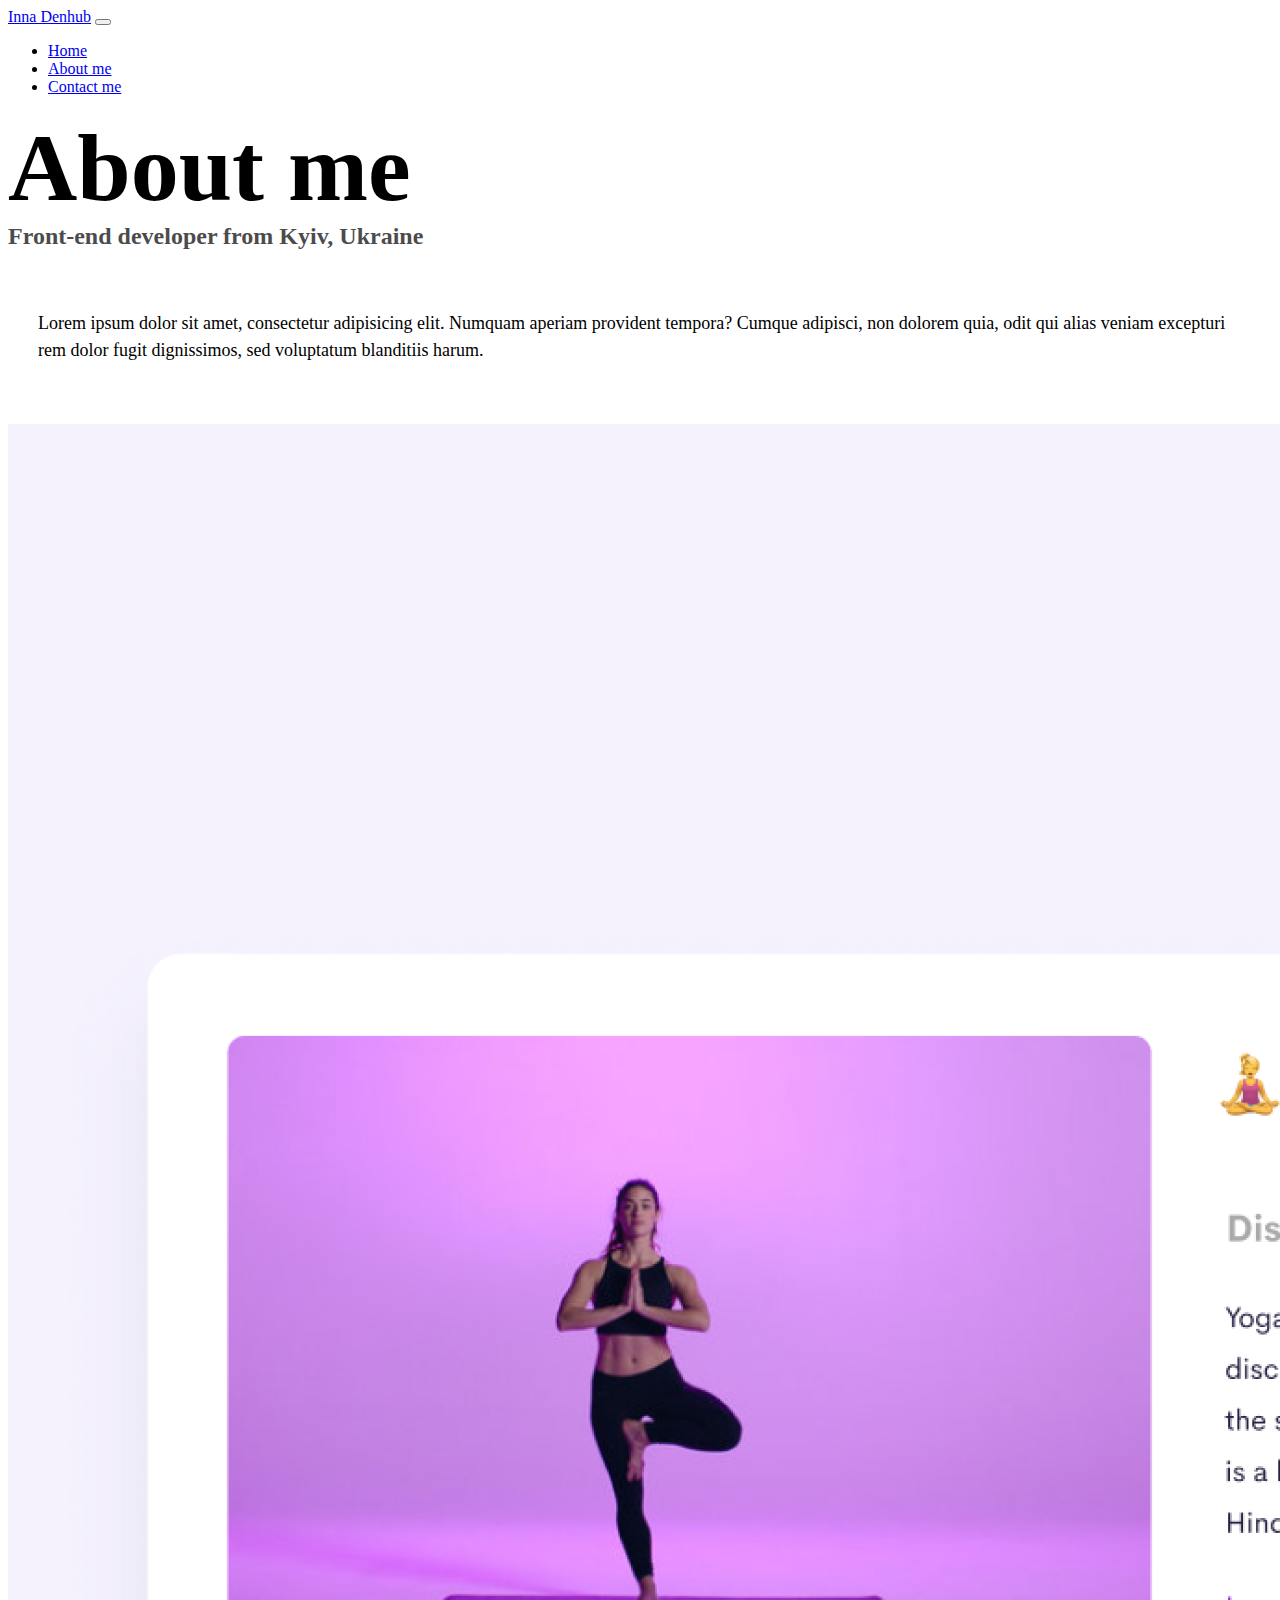
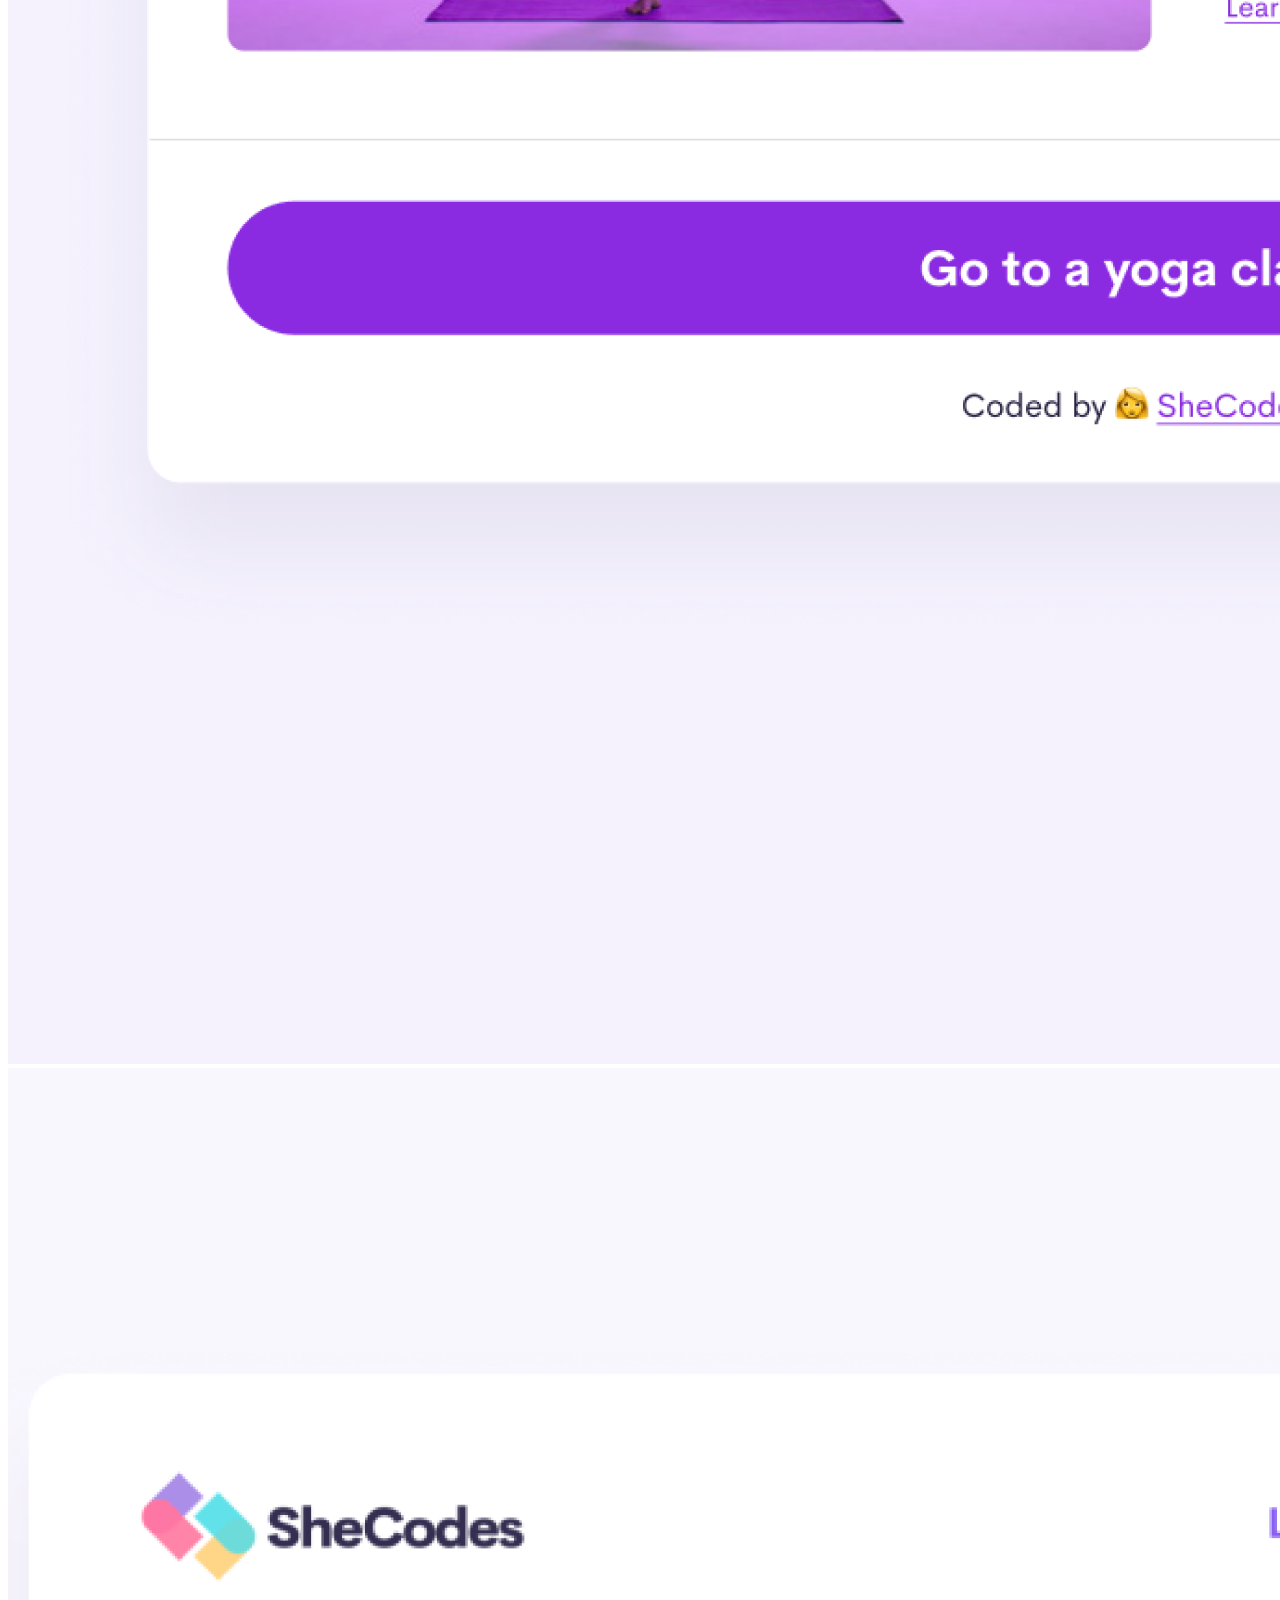
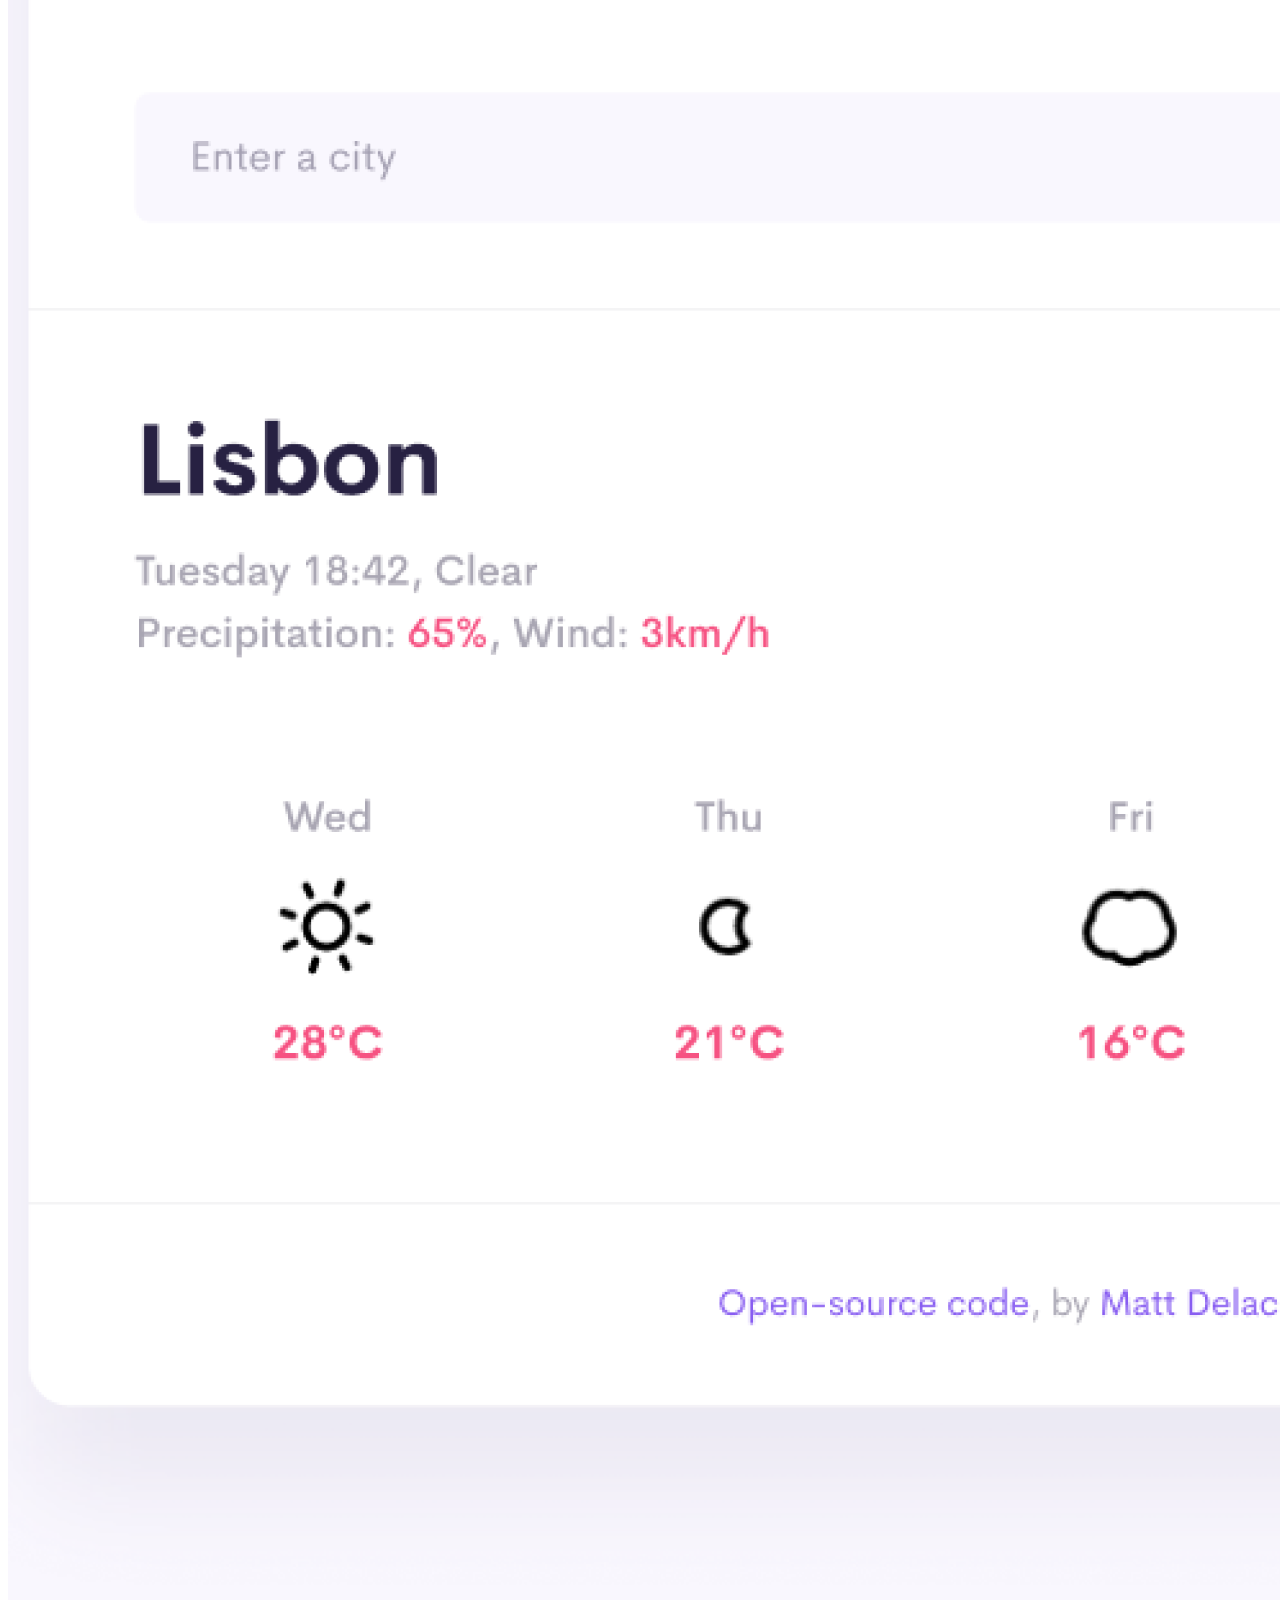
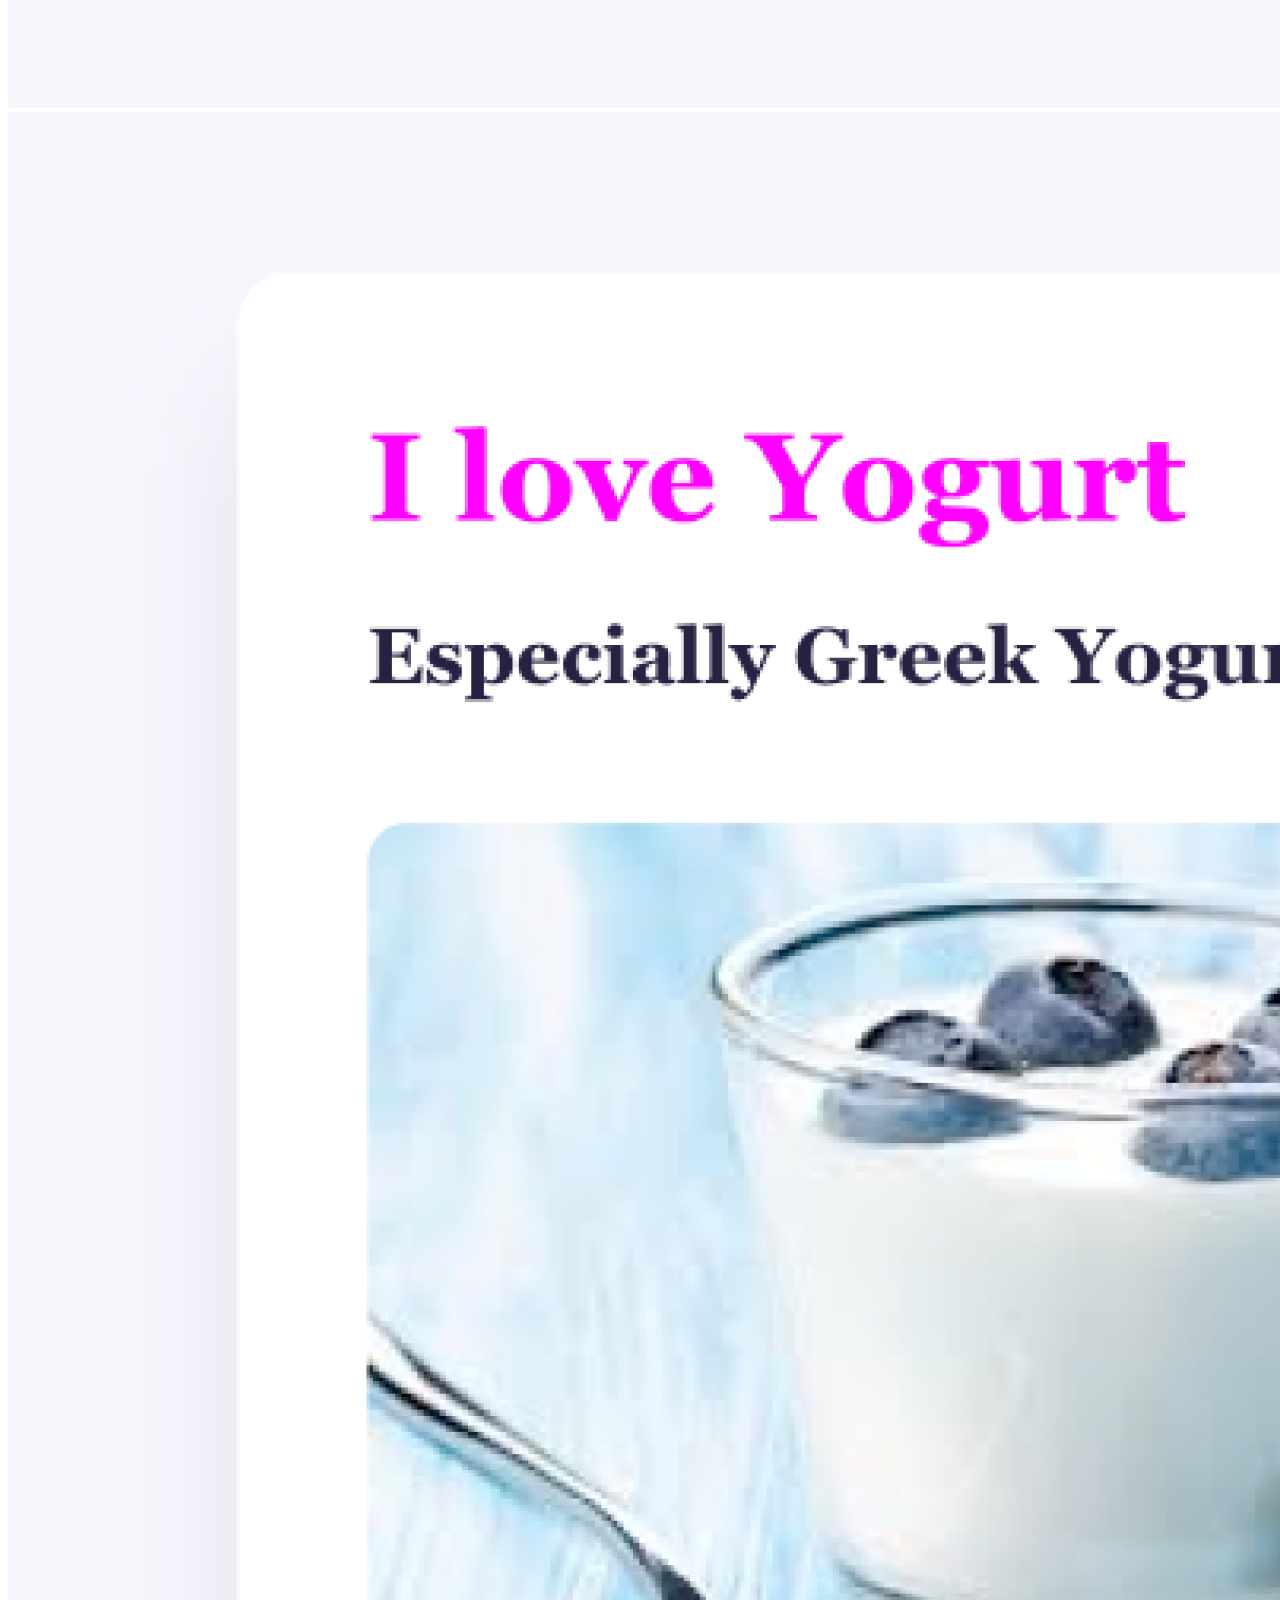
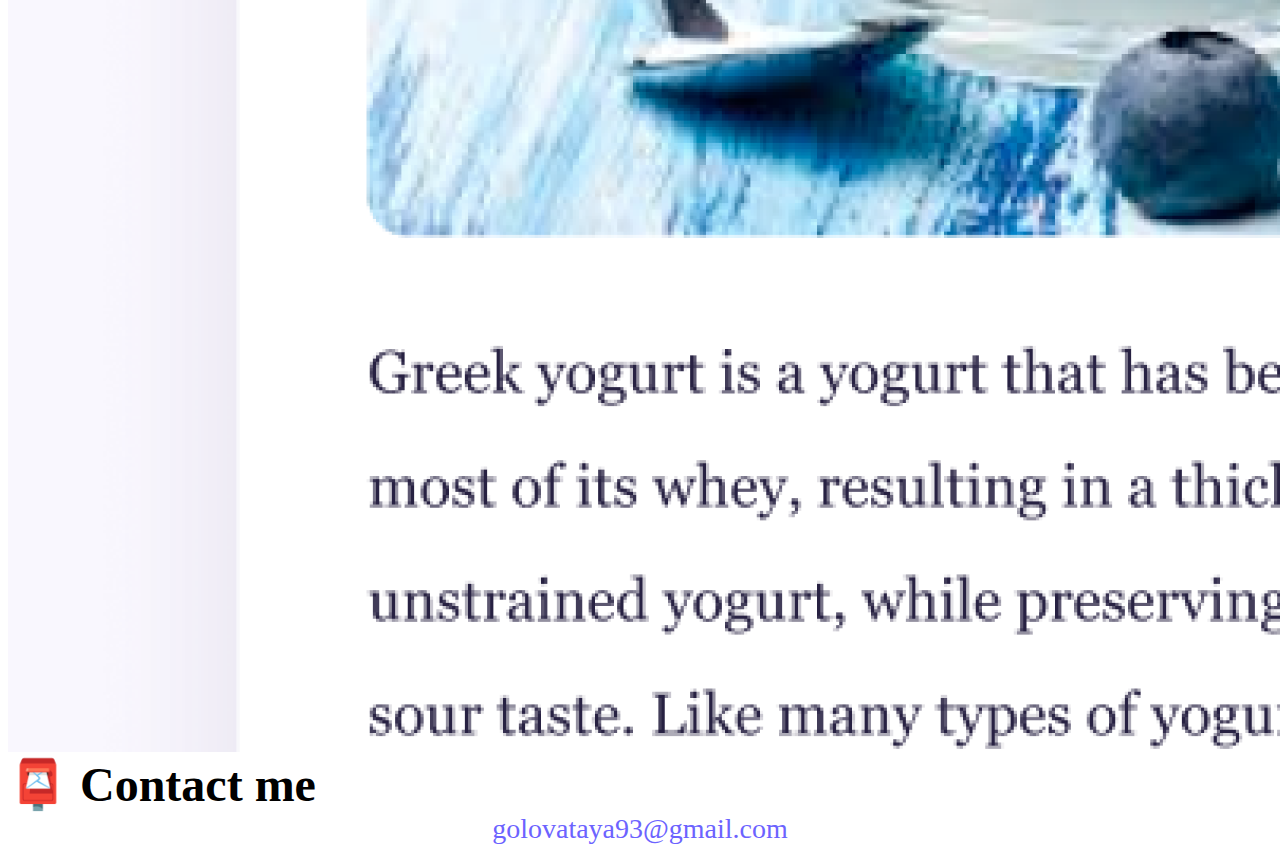
==== about.html @ ea3f03fe "first commit" ====
<!DOCTYPE html>
<html lang="en">
  <head>
    <meta charset="UTF-8" />
    <meta http-equiv="X-UA-Compatible" content="IE=edge" />
    <meta name="viewport" content="width=device-width, initial-scale=1.0" />
    <link rel="stylesheet" href="style.css" />
    <link
      href="https://cdn.jsdelivr.net/npm/bootstrap@5.2.2/dist/css/bootstrap.min.css"
      rel="stylesheet"
      integrity="sha384-Zenh87qX5JnK2Jl0vWa8Ck2rdkQ2Bzep5IDxbcnCeuOxjzrPF/et3URy9Bv1WTRi"
      crossorigin="anonymous"
    />
    <nav class="navbar navbar-expand-lg bg-light sticky-top">
      <div class="container">
        <a class="navbar-brand" href="index.html">Inna Denhub</a>
        <button
          class="navbar-toggler"
          type="button"
          data-bs-toggle="collapse"
          data-bs-target="#navbarNav"
          aria-controls="navbarNav"
          aria-expanded="false"
          aria-label="Toggle navigation"
        >
          <span class="navbar-toggler-icon"></span>
        </button>
        <div class="collapse navbar-collapse" id="navbarNav">
          <ul class="navbar-nav">
            <li class="nav-item">
              <a class="nav-link" aria-current="page" href="index.html">Home</a>
            </li>
            <li class="nav-item">
              <a class="nav-link active" href="about.html">About me</a>
            </li>
            <li class="nav-item">
              <a class="nav-link" href="about.html#contact">Contact me</a>
            </li>
          </ul>
        </div>
      </div>
    </nav>
    <title>About Inna Denhub</title>
  </head>
  <body>
    <script
      src="https://cdn.jsdelivr.net/npm/bootstrap@5.2.2/dist/js/bootstrap.bundle.min.js"
      integrity="sha384-OERcA2EqjJCMA+/3y+gxIOqMEjwtxJY7qPCqsdltbNJuaOe923+mo//f6V8Qbsw3"
      crossorigin="anonymous"
    ></script>
    <h1 class="text-center">About me</h1>
    <h3 class="text-center">Front-end developer from Kyiv, Ukraine</h3>
    <div class="about-paragraphs text-center">
      <p>
        Lorem ipsum dolor sit amet, consectetur adipisicing elit. Numquam
        aperiam provident tempora? Cumque adipisci, non dolorem quia, odit qui
        alias veniam excepturi rem dolor fugit dignissimos, sed voluptatum
        blanditiis harum.
        <br />
      </p>
    </div>
    <div class="container mb-5">
      <div class="row">
        <div class="col-sm-4">
          <img src="images/yoga.png" class="img-fluid p-2 shadow rounded" />
        </div>
        <div class="col-sm-4">
          <img src="images/weather.png" class="img-fluid p-2 shadow rounded" />
        </div>
        <div class="col-sm-4">
          <img src="images/yogurt.png" class="img-fluid p-2 shadow rounded" />
        </div>
      </div>
    </div>
    <div id="contact">
      <h2 class="text-center">📮 Contact me</h2>
      <a href="mailto:golovataya93@gmail.com" class="email-link">
        golovataya93@gmail.com
      </a>
    </div>
  </body>
</html>
---- style.css ----
:root {
    --primary-color: #6c63ff;
    --secondary-color: #f5f2fe;
    --box-shadow: 0 5px 10px rgba(0, 0, 0, 0.3);
  }
  
  h1,
  h2,
  h3 {
    margin: 0;
  }
  
  h1 {
    font-size: 96px;
  }
  
  h2 {
    font-size: 48px;
  }
  
  h3 {
    font-size: 24px;
    opacity: 0.7;
  }
  
  p {
    padding: 20px;
    border-radius: 4px;
    font-size: 18px;
    line-height: 1.5;
  }
  
  .navigation-links {
    display: flex;
    margin-top: 40px;
    justify-content: center;
  }
  
  .navigation-links a {
    margin: 20px;
  }
  
  .primary-link {
    border-radius: 4px;
    padding: 20px 15px;
    text-decoration: none;
    text-transform: capitalize;
    background: var(--primary-color);
    box-shadow: var(--box-shadow);
    color: white;
  }
  
  .secondary-link {
    border-radius: 4px;
    padding: 20px 15px;
    text-decoration: none;
    text-transform: capitalize;
    color: var(--primary-color);
    border: 1px solid var(--primary-color);
  }
  
  .homepage-link {
    color: var(--primary-color);
    text-align: center;
    display: block;
  }
  
  .about-paragraphs {
    display: flex;
    margin: 30px 0;
  }
  
  .about-paragraphs p {
    margin: 10px;
  }
  
  .email-link {
    display: flex;
    justify-content: center;
    color: var(--primary-color);
    font-size: 28px;
    text-decoration: none;
  }
  
  .email-link:hover {
    text-decoration: underline;
  }
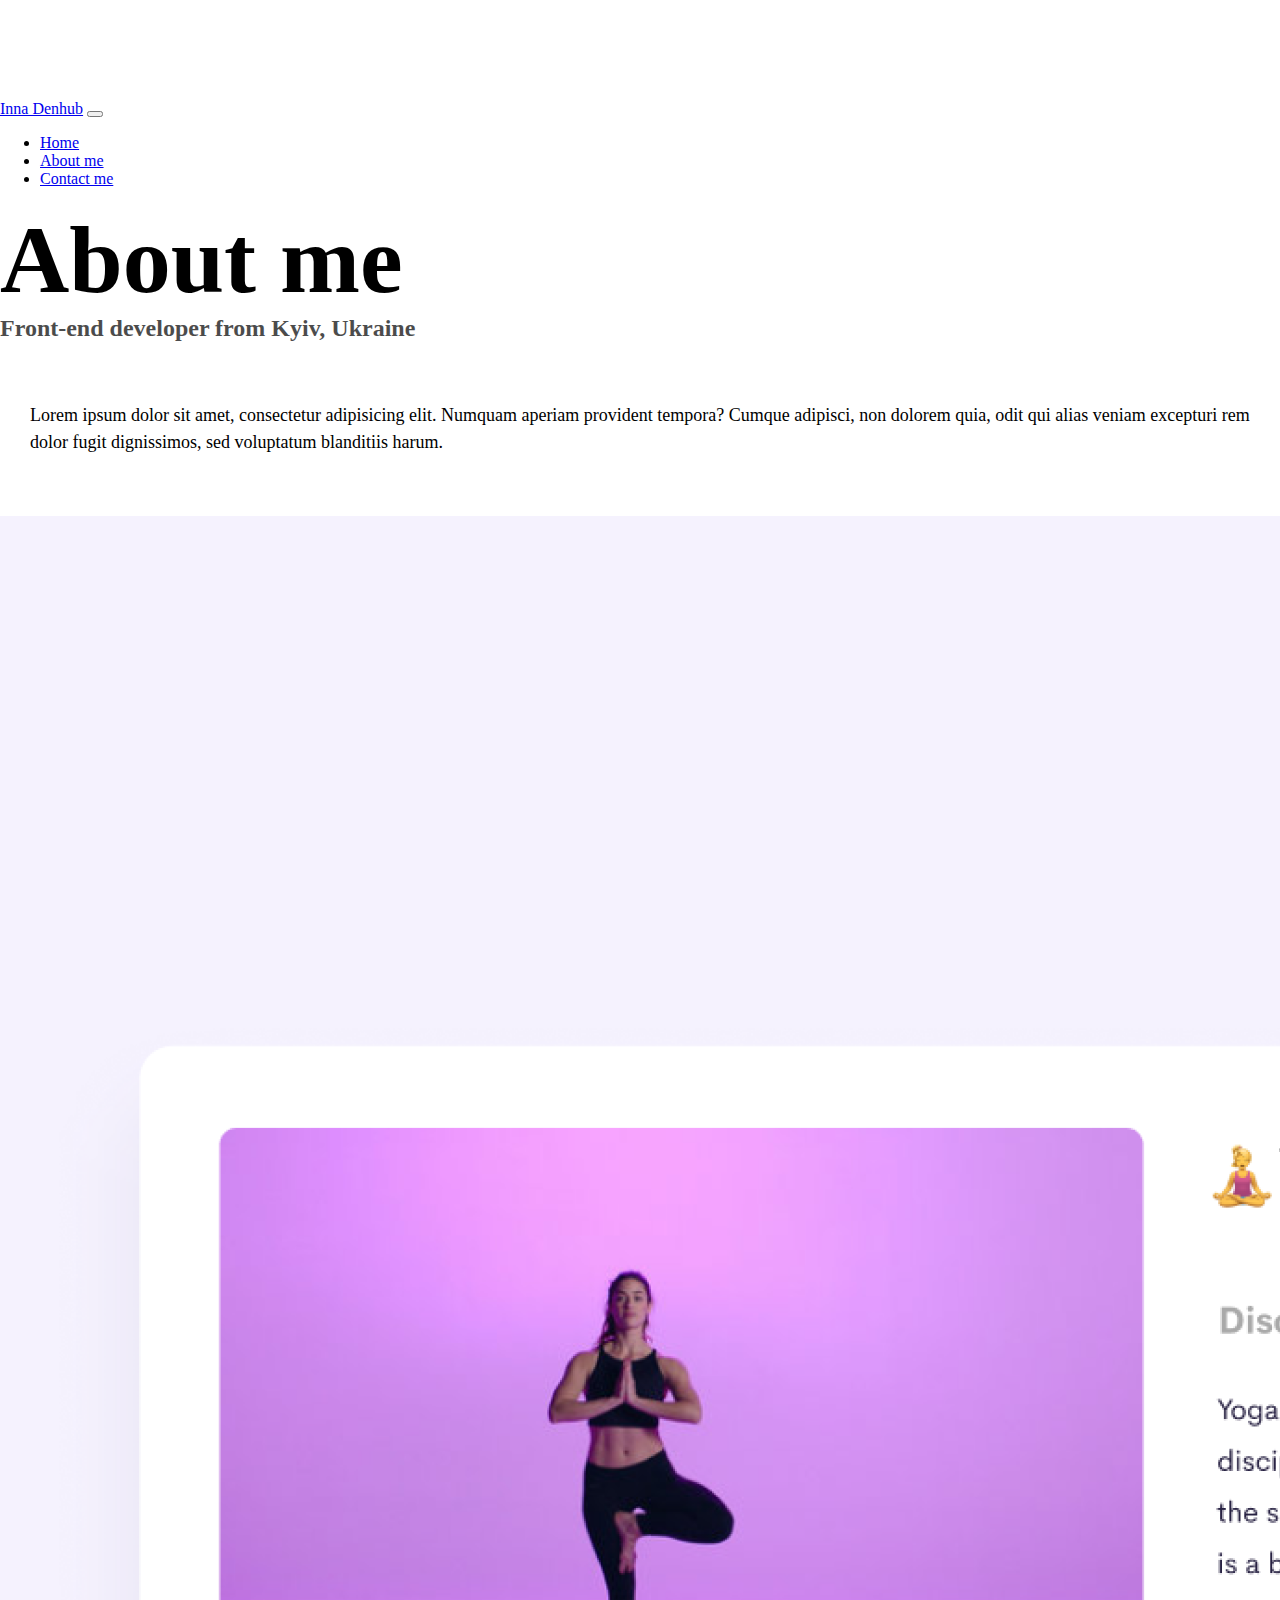
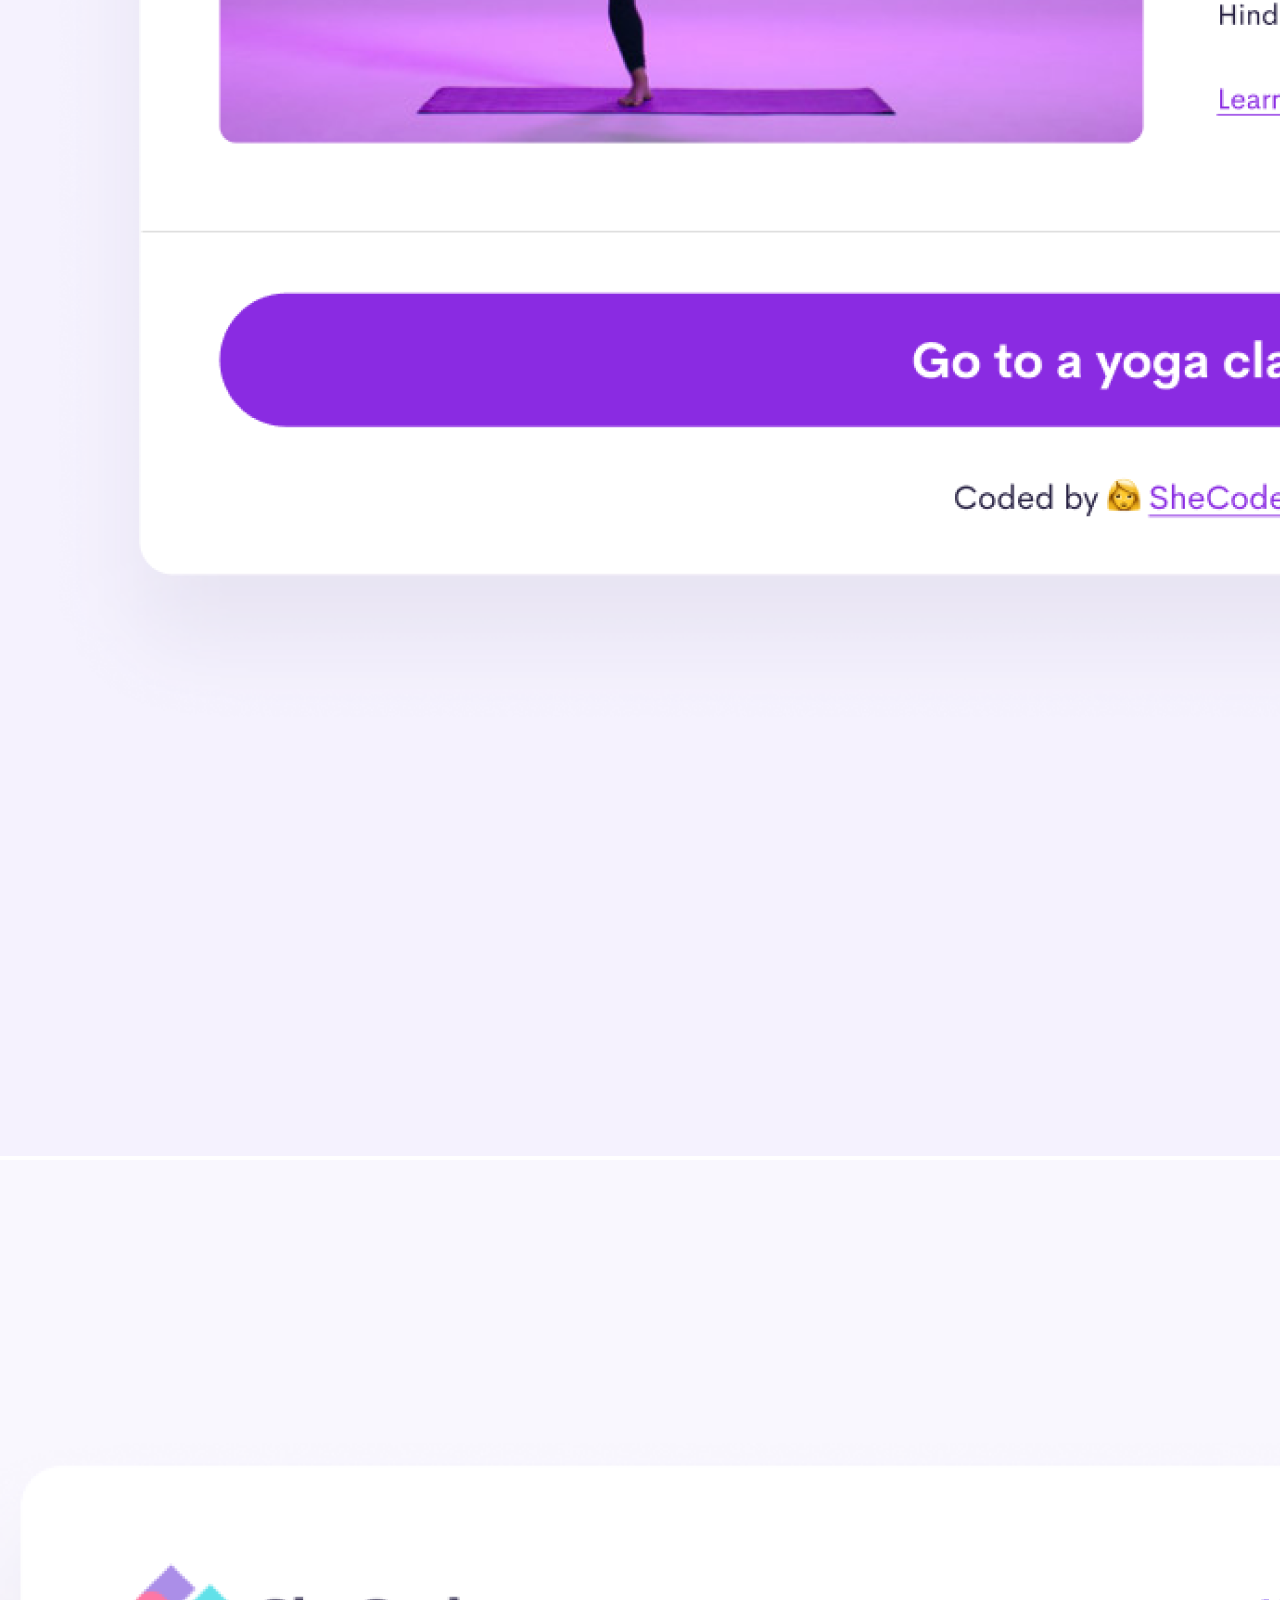
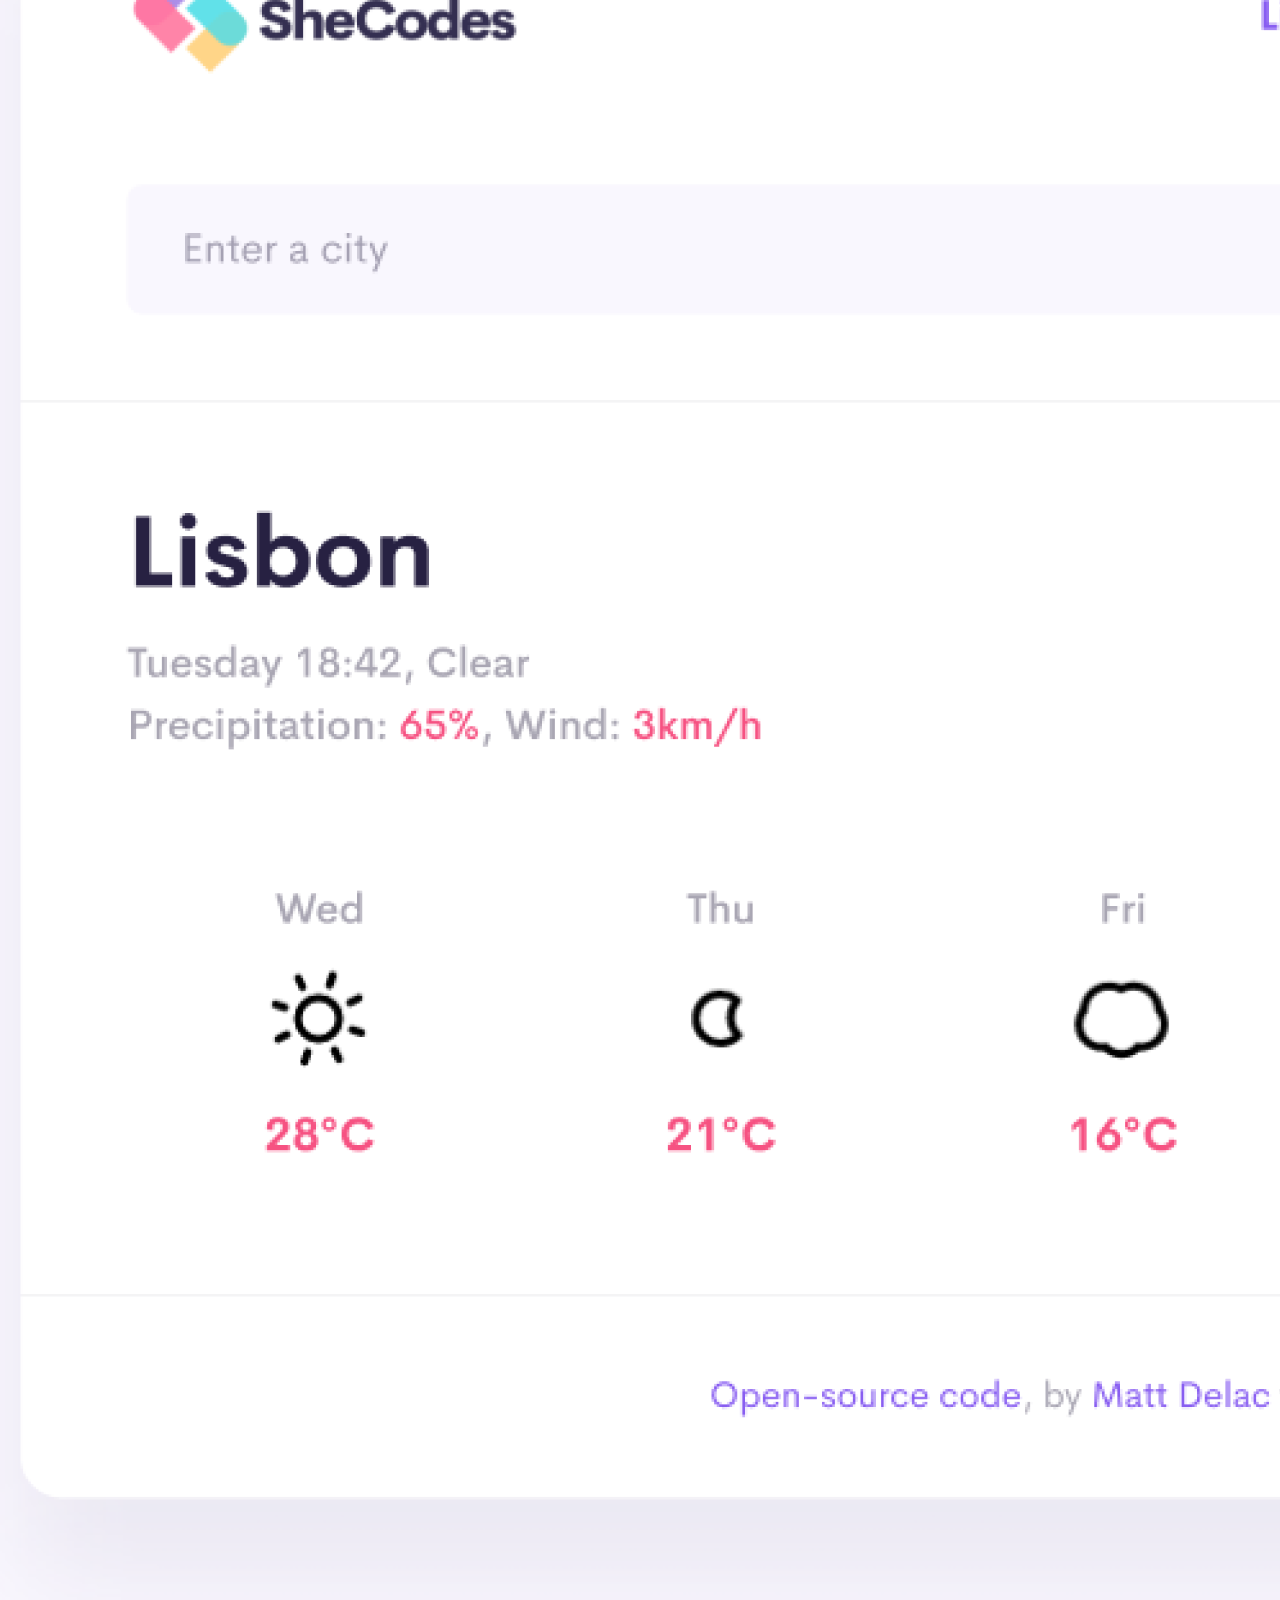
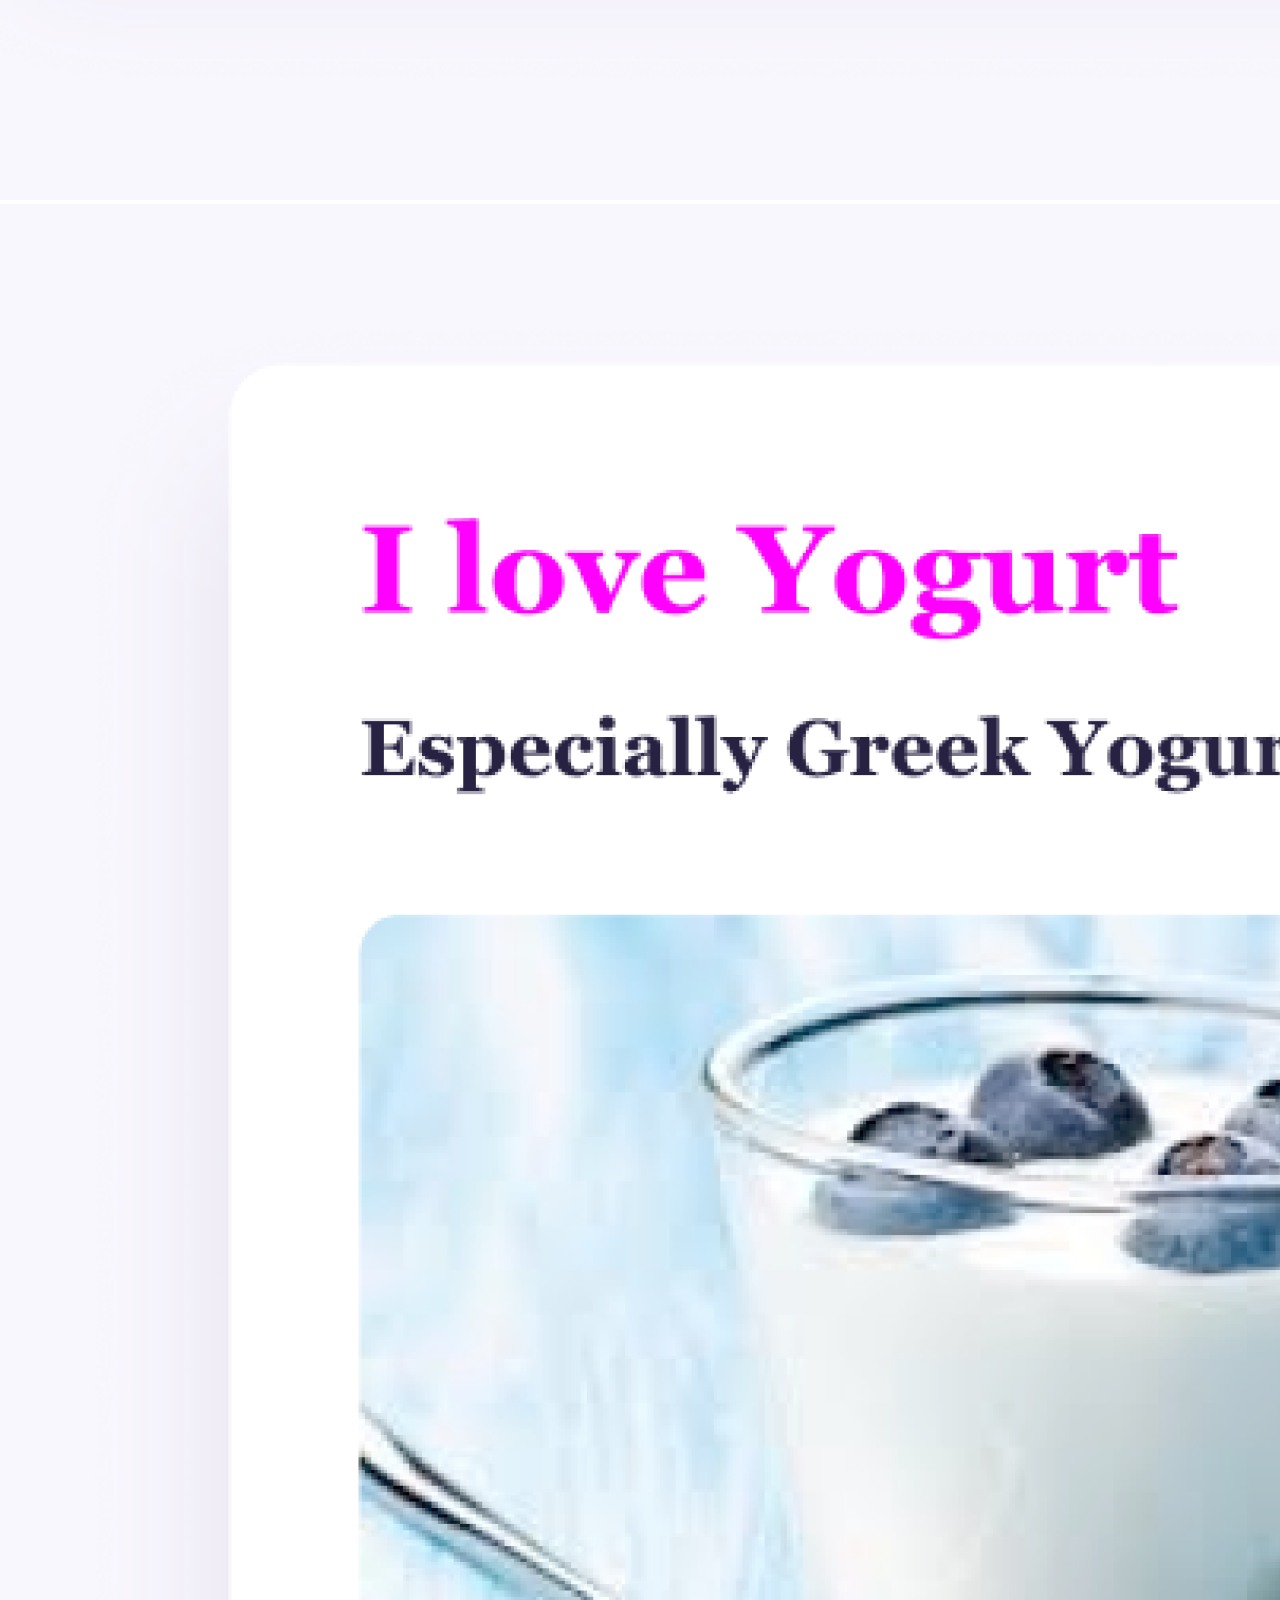
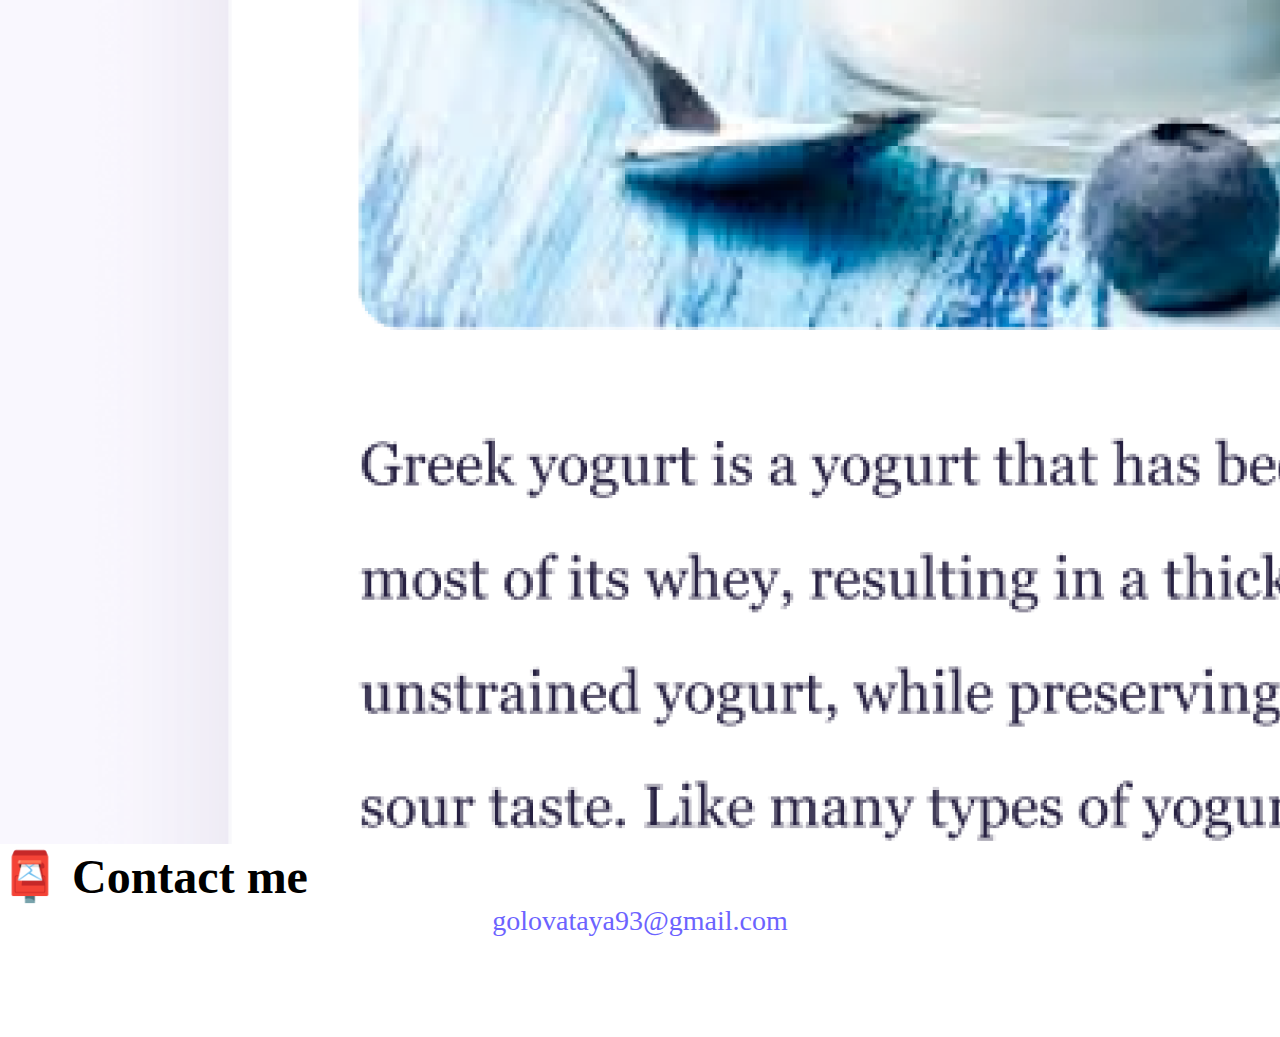
==== commit 4bb3311c: "improve css" ====
--- a/about.html
+++ b/about.html
@@ -4,6 +4,7 @@
     <meta charset="UTF-8" />
     <meta http-equiv="X-UA-Compatible" content="IE=edge" />
     <meta name="viewport" content="width=device-width, initial-scale=1.0" />
+    <meta name="description" content="About Inna Denhub is a front-end developer who based in Europe">
     <link rel="stylesheet" href="style.css" />
     <link
       href="https://cdn.jsdelivr.net/npm/bootstrap@5.2.2/dist/css/bootstrap.min.css"
@@ -28,13 +29,13 @@
         <div class="collapse navbar-collapse" id="navbarNav">
           <ul class="navbar-nav">
             <li class="nav-item">
-              <a class="nav-link" aria-current="page" href="index.html">Home</a>
+              <a class="nav-link" aria-current="page" href="index.html" title="home page">Home</a>
             </li>
             <li class="nav-item">
-              <a class="nav-link active" href="about.html">About me</a>
+              <a class="nav-link active" href="about.html" title="about Inna Denhub">About me</a>
             </li>
             <li class="nav-item">
-              <a class="nav-link" href="about.html#contact">Contact me</a>
+              <a class="nav-link" href="about.html#contact" title="Contact with Inna Denhub">Contact me</a>
             </li>
           </ul>
         </div>
@@ -61,14 +62,14 @@
     </div>
     <div class="container mb-5">
       <div class="row">
-        <div class="col-sm-4">
-          <img src="images/yoga.png" class="img-fluid p-2 shadow rounded" />
+        <div class="col-sm-4 mb-4">
+          <img src="images/yoga.png" class="img-fluid p-2 shadow rounded" alt="yoga project mb-4" />
         </div>
         <div class="col-sm-4">
-          <img src="images/weather.png" class="img-fluid p-2 shadow rounded" />
+          <img src="images/weather.png" class="img-fluid p-2 shadow rounded" alt="weather project mb-4"/>
         </div>
         <div class="col-sm-4">
-          <img src="images/yogurt.png" class="img-fluid p-2 shadow rounded" />
+          <img src="images/yogurt.png" class="img-fluid p-2 shadow rounded" alt="yougurt project mb-4"/>
         </div>
       </div>
     </div>
--- a/style.css
+++ b/style.css
@@ -3,7 +3,10 @@
     --secondary-color: #f5f2fe;
     --box-shadow: 0 5px 10px rgba(0, 0, 0, 0.3);
   }
-  
+  body{
+    margin: 100px 0;
+  }
+
   h1,
   h2,
   h3 {
@@ -49,7 +52,9 @@
     box-shadow: var(--box-shadow);
     color: white;
   }
-  
+  .primary-link:hover{
+    color: white;
+  }
   .secondary-link {
     border-radius: 4px;
     padding: 20px 15px;
@@ -85,4 +90,25 @@
   .email-link:hover {
     text-decoration: underline;
   }
-  +  
+  @media(max-width:576px){
+    h1{
+      font-size:48px;
+      line-height: 1.5;
+    }
+
+    h2{
+      font-size:32px;
+      text-align: center;
+    }
+
+    p{
+      text-align: center;
+    }
+
+    .project-link{
+      display:block;
+      text-align: center;
+      margin: 0 20px;
+    }
+  }